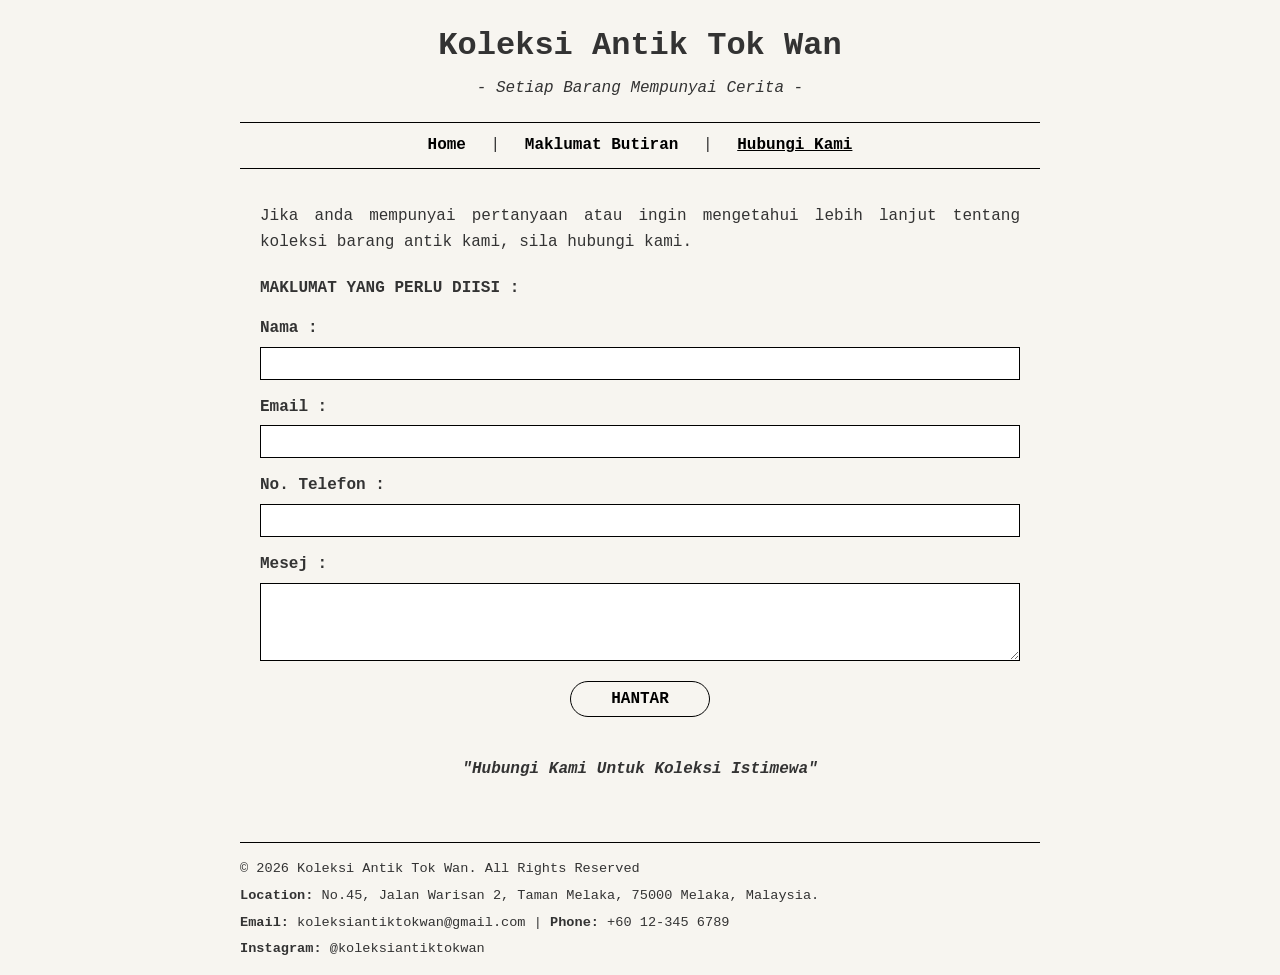
==== contact.html @ 7bf42d9f "first commit" ====
<!DOCTYPE html>
<html lang="ms">
<head>
    <meta charset="UTF-8">
    <meta name="viewport" content="width=device-width, initial-scale=1.0">
    <title>Hubungi Kami - Koleksi Antik Tok Wan</title>
    <link rel="stylesheet" href="style.css">
</head>
<body>

    <header>
        <h1>Koleksi Antik Tok Wan</h1>
        <p class="tagline">- Setiap Barang Mempunyai Cerita -</p>
    </header>

    <nav>
        <a href="index.html">Home</a> | 
        <a href="details.html">Maklumat Butiran</a> | 
        <a href="contact.html" class="active">Hubungi Kami</a>
    </nav>

    <main class="container page-contact">
        <p class="contact-intro">Jika anda mempunyai pertanyaan atau ingin mengetahui lebih lanjut tentang koleksi barang antik kami, sila hubungi kami.</p>
        
        <div class="form-box">
            <h3>MAKLUMAT YANG PERLU DIISI :</h3>
            <form action="#" method="POST">
                <div class="form-group">
                    <label for="nama">Nama :</label>
                    <input type="text" id="nama" name="nama" required>
                </div>
                <div class="form-group">
                    <label for="email">Email :</label>
                    <input type="email" id="email" name="email" required>
                </div>
                <div class="form-group">
                    <label for="phone">No. Telefon :</label>
                    <input type="tel" id="phone" name="phone" required>
                </div>
                <div class="form-group">
                    <label for="mesej">Mesej :</label>
                    <textarea id="mesej" name="mesej" rows="4" required></textarea>
                </div>
                <div class="btn-container">
                    <button type="submit" class="btn-submit">HANTAR</button>
                </div>
            </form>
        </div>

        <p class="slogan">"Hubungi Kami Untuk Koleksi Istimewa"</p>
    </main>

    <footer>
        <p>&copy; 2026 Koleksi Antik Tok Wan. All Rights Reserved</p>
        <p><strong>Location:</strong> No.45, Jalan Warisan 2, Taman Melaka, 75000 Melaka, Malaysia.</p>
        <p><strong>Email:</strong> koleksiantiktokwan@gmail.com | <strong>Phone:</strong> +60 12-345 6789</p>
        <p><strong>Instagram:</strong> @koleksiantiktokwan</p>
    </footer>

</body>
</html>
---- style.css ----
* {
    box-sizing: border-box;
    margin: 0;
    padding: 0;
    font-family: 'Courier New', Courier, monospace; 
}

body {
    background-color: #f7f5f0; 
    color: #333;
    line-height: 1.6;
    display: flex;
    flex-direction: column;
    min-height: 100vh;
}


header {
    text-align: center;
    padding: 20px 10px 5px 10px;
}

header h1 {
    font-size: 2rem;
    font-weight: bold;
}

.tagline {
    font-size: 1rem;
    margin-top: 5px;
    font-style: italic;
}


nav {
    text-align: center;
    border-top: 1px solid #000;
    border-bottom: 1px solid #000;
    padding: 10px 0;
    margin: 15px auto;
    width: 90%;
    max-width: 800px;
}

nav a {
    text-decoration: none;
    color: #000;
    font-weight: bold;
    padding: 0 15px;
}

nav a.active {
    text-decoration: underline;
}


.container {
    flex: 1;
    width: 90%;
    max-width: 800px;
    margin: 0 auto;
    padding: 20px;
}


.image-placeholder {
    border: 1px solid #000;
    width: 100%;
    height: auto;
    max-height: 400px;
    margin: 15px 0;
    display: flex;
    align-items: center;
    justify-content: center;
    background-color: #e8e4db;
    overflow: hidden;
}

.image-placeholder img {
    width: 100%;
    height: auto;
    object-fit: contain;
}

/* Page 1: Home Styles */
.product-card {
    text-align: center;
    margin-bottom: 30px;
}

.product-title {
    font-size: 1.2rem;
    margin: 15px 0;
}

.price {
    font-weight: bold;
    font-size: 1.1rem;
    margin-bottom: 15px;
}

.description {
    text-align: justify;
    margin: 0 auto;
    max-width: 700px;
}


.item-title {
    margin-bottom: 10px;
}

.underline {
    text-decoration: underline;
}

.specs p {
    margin-bottom: 15px;
}

.bold-price {
    font-weight: bold;
    font-size: 1.2rem;
}


.contact-intro {
    text-align: justify;
    margin-bottom: 20px;
}

.form-box h3 {
    font-size: 1rem;
    margin-bottom: 15px;
    font-weight: bold;
}

.form-group {
    margin-bottom: 15px;
    display: flex;
    flex-direction: column;
}

.form-group label {
    font-weight: bold;
    margin-bottom: 5px;
}

.form-group input, .form-group textarea {
    padding: 8px;
    border: 1px solid #000;
    background-color: #fff;
    font-family: inherit;
}


.btn-container {
    text-align: center;
    margin-top: 20px;
}

.btn-submit {
    background: transparent;
    border: 1px solid #000;
    padding: 8px 40px;
    font-size: 1rem;
    font-weight: bold;
    border-radius: 50px; 
    cursor: pointer;
    transition: 0.2s;
}

.btn-submit:hover {
    background-color: #000;
    color: #fff;
}


.slogan {
    text-align: center;
    font-style: italic;
    font-weight: bold;
    margin: 40px 0 20px 0;
}


footer {
    border-top: 1px solid #000;
    width: 90%;
    max-width: 800px;
    margin: 20px auto 10px auto;
    padding-top: 15px;
    font-size: 0.85rem;
    text-align: left;
}

footer p {
    margin-bottom: 5px;
}


@media (max-width: 600px) {
    nav a {
        padding: 0 5px;
        font-size: 0.85rem;
    }
    header h1 {
        font-size: 1.5rem;
    }
}
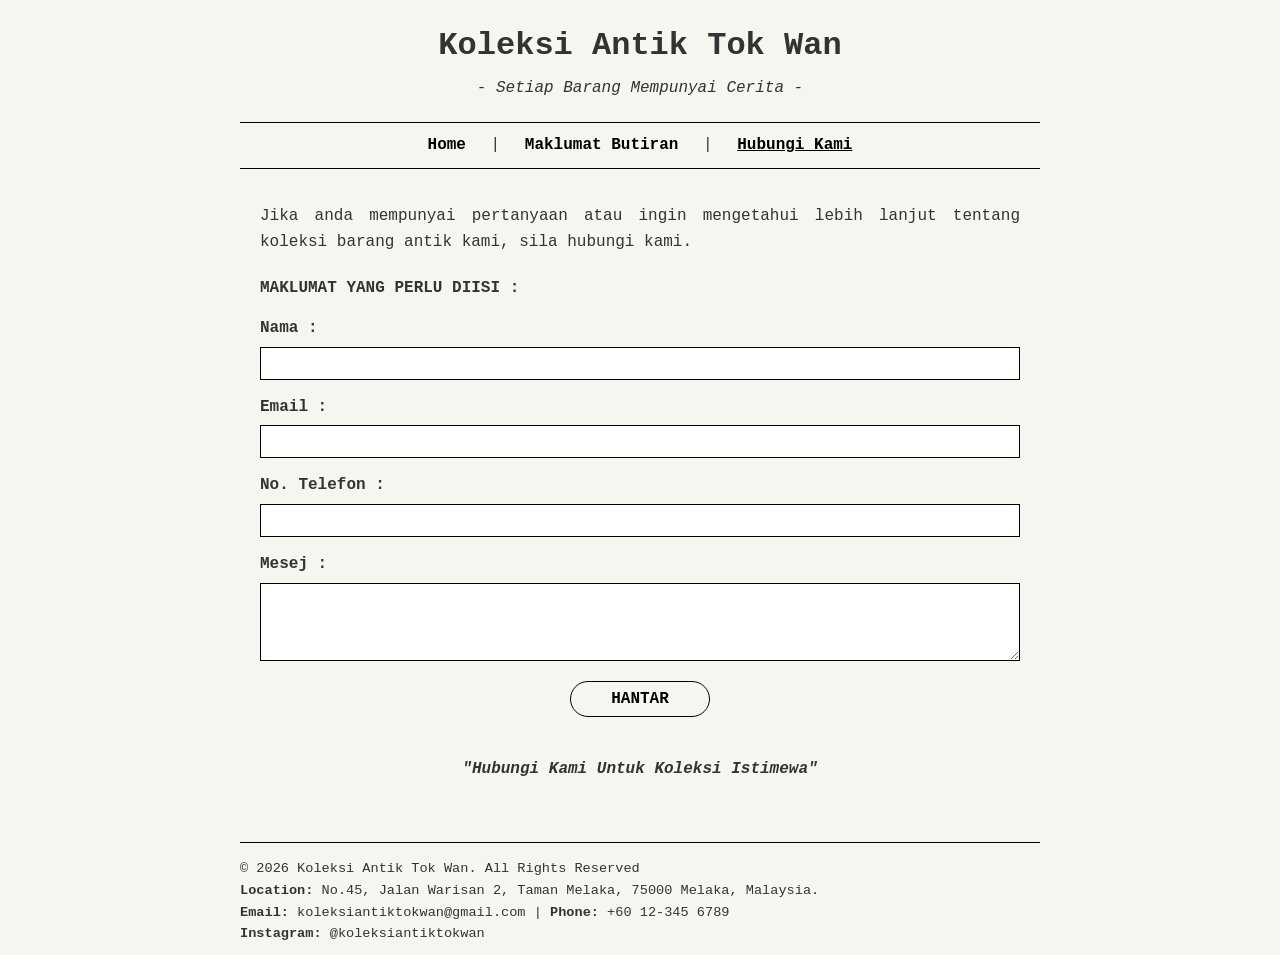
==== commit 06ec6e80: "tukar coding" ====
--- a/contact.html
+++ b/contact.html
@@ -7,21 +7,18 @@
     <link rel="stylesheet" href="style.css">
 </head>
 <body>
-
-    <header>
+    <header class="main-header">
         <h1>Koleksi Antik Tok Wan</h1>
         <p class="tagline">- Setiap Barang Mempunyai Cerita -</p>
     </header>
-
-    <nav>
-        <a href="index.html">Home</a> | 
-        <a href="details.html">Maklumat Butiran</a> | 
-        <a href="contact.html" class="active">Hubungi Kami</a>
+    <nav class="main-nav">
+        <a href="index.html" class="nav-link">Home</a> | 
+        <a href="details.html" class="nav-link">Maklumat Butiran</a> | 
+        <a href="contact.html" class="nav-link active">Hubungi Kami</a>
     </nav>
 
     <main class="container page-contact">
         <p class="contact-intro">Jika anda mempunyai pertanyaan atau ingin mengetahui lebih lanjut tentang koleksi barang antik kami, sila hubungi kami.</p>
-        
         <div class="form-box">
             <h3>MAKLUMAT YANG PERLU DIISI :</h3>
             <form action="#" method="POST">
@@ -46,11 +43,11 @@
                 </div>
             </form>
         </div>
-
         <p class="slogan">"Hubungi Kami Untuk Koleksi Istimewa"</p>
     </main>
 
-    <footer>
+    
+    <footer class="main-footer">
         <p>&copy; 2026 Koleksi Antik Tok Wan. All Rights Reserved</p>
         <p><strong>Location:</strong> No.45, Jalan Warisan 2, Taman Melaka, 75000 Melaka, Malaysia.</p>
         <p><strong>Email:</strong> koleksiantiktokwan@gmail.com | <strong>Phone:</strong> +60 12-345 6789</p>
--- a/style.css
+++ b/style.css
@@ -1,11 +1,9 @@
-
 * {
     box-sizing: border-box;
     margin: 0;
     padding: 0;
     font-family: 'Courier New', Courier, monospace; 
 }
-
 body {
     background-color: #f7f5f0; 
     color: #333;
@@ -15,15 +13,9 @@
     min-height: 100vh;
 }
 
-
-header {
+.main-header {
     text-align: center;
     padding: 20px 10px 5px 10px;
-}
-
-header h1 {
-    font-size: 2rem;
-    font-weight: bold;
 }
 
 .tagline {
@@ -32,8 +24,7 @@
     font-style: italic;
 }
 
-
-nav {
+.main-nav {
     text-align: center;
     border-top: 1px solid #000;
     border-bottom: 1px solid #000;
@@ -43,17 +34,15 @@
     max-width: 800px;
 }
 
-nav a {
+.nav-link {
     text-decoration: none;
     color: #000;
     font-weight: bold;
     padding: 0 15px;
 }
-
-nav a.active {
+.active {
     text-decoration: underline;
 }
-
 
 .container {
     flex: 1;
@@ -62,7 +51,6 @@
     margin: 0 auto;
     padding: 20px;
 }
-
 
 .image-placeholder {
     border: 1px solid #000;
@@ -76,14 +64,11 @@
     background-color: #e8e4db;
     overflow: hidden;
 }
-
-.image-placeholder img {
+.product-img {
     width: 100%;
     height: auto;
     object-fit: contain;
 }
-
-/* Page 1: Home Styles */
 .product-card {
     text-align: center;
     margin-bottom: 30px;
@@ -106,7 +91,6 @@
     max-width: 700px;
 }
 
-
 .item-title {
     margin-bottom: 10px;
 }
@@ -114,8 +98,7 @@
 .underline {
     text-decoration: underline;
 }
-
-.specs p {
+.spec-detail {
     margin-bottom: 15px;
 }
 
@@ -123,7 +106,6 @@
     font-weight: bold;
     font-size: 1.2rem;
 }
-
 
 .contact-intro {
     text-align: justify;
@@ -154,7 +136,6 @@
     font-family: inherit;
 }
 
-
 .btn-container {
     text-align: center;
     margin-top: 20px;
@@ -176,7 +157,6 @@
     color: #fff;
 }
 
-
 .slogan {
     text-align: center;
     font-style: italic;
@@ -185,7 +165,7 @@
 }
 
 
-footer {
+.main-footer {
     border-top: 1px solid #000;
     width: 90%;
     max-width: 800px;
@@ -195,17 +175,12 @@
     text-align: left;
 }
 
-footer p {
-    margin-bottom: 5px;
-}
-
-
 @media (max-width: 600px) {
-    nav a {
+    .nav-link {
         padding: 0 5px;
         font-size: 0.85rem;
     }
-    header h1 {
+    .main-header {
         font-size: 1.5rem;
     }
 }
